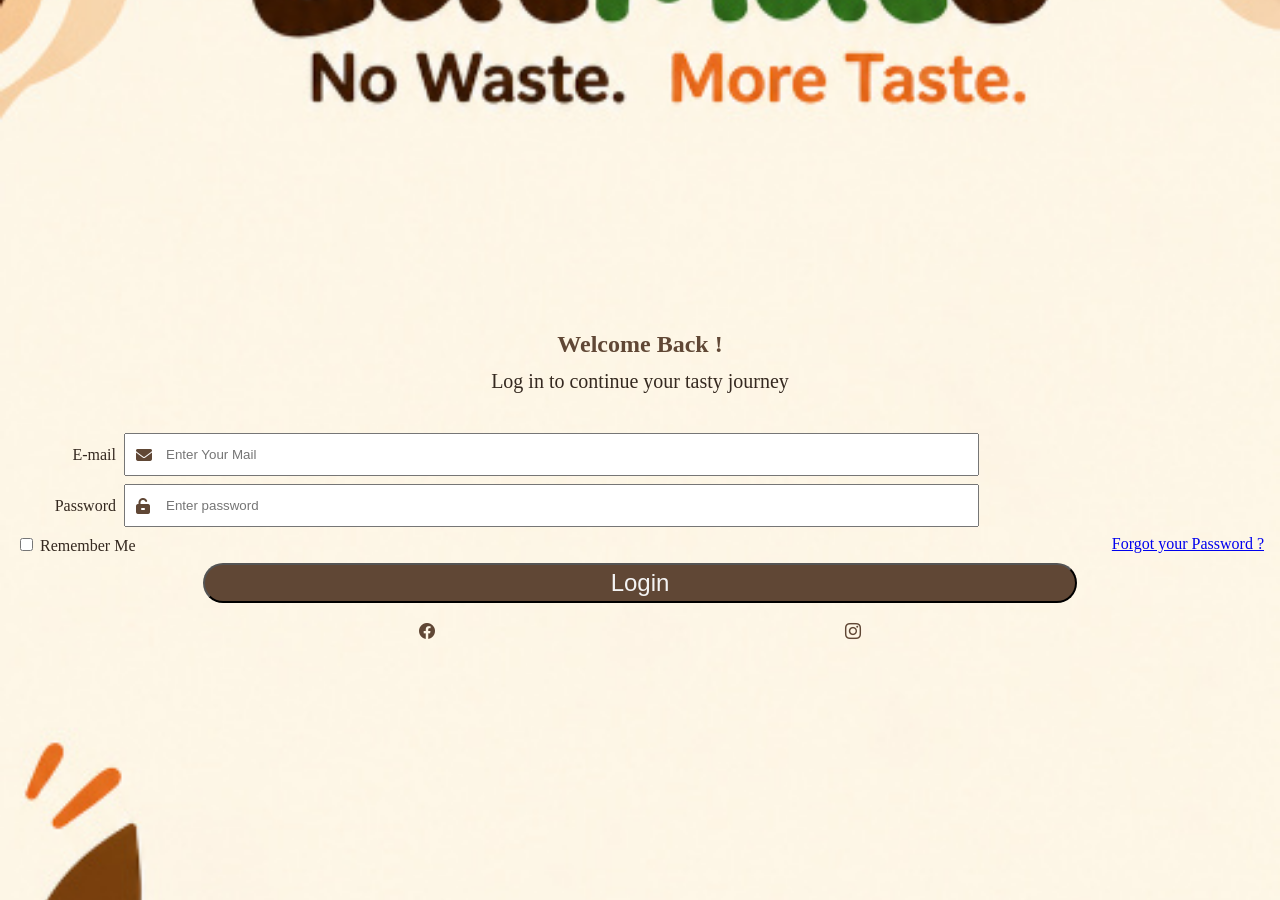
==== Login.html @ 64c69b15 "Initial commit..." ====
<!doctype html>
<html lang="en">
    <head>
        <meta charset="UTF-8" />
        <meta name="viewport" content="width=device-width, initial-scale=1.0" />
        <title>EatMate..your Mate</title>
        <link
            rel="stylesheet"
            href="https://cdn.jsdelivr.net/npm/bootstrap-icons@1.11.3/font/bootstrap-icons.min.css"
        />
        <link
            rel="stylesheet"
            href="https://cdnjs.cloudflare.com/ajax/libs/font-awesome/6.7.2/css/all.min.css"
        />
        <link rel="stylesheet" href="css/variables.css" />
        <link rel="stylesheet" href="css/base.css" />
        <link rel="stylesheet" href="css/layout.css" />
        <link rel="stylesheet" href="css/formpage.css" />
        <link rel="stylesheet" href="css/components.css" />
    </head>
    <body class="formpage">
        <header></header>
        <main>
            <section id="contentHeading">
                <h1>Welcome Back !</h1>
                <p>Log in to continue your tasty journey</p>
            </section>
            <section id="content">
                <form>
                    <div class="formfield">
                        <label for="mail">E-mail</label>
                        <div class="field-input">
                            <i
                                class="fa-solid fa-envelope"
                                style="color: #604735"
                            ></i>
                            <input
                                type="email"
                                id="mail"
                                placeholder="Enter Your Mail "
                                required
                            />
                        </div>
                    </div>
                    <div class="formfield">
                        <label for="password">Password</label>
                        <div class="field-input">
                            <i
                                class="fa-solid fa-unlock-keyhole"
                                style="color: var(--color-primary)"
                            ></i>
                            <input
                                type="password"
                                id="password"
                                placeholder="Enter password"
                                required
                            />
                        </div>
                    </div>
                    <fieldset>
                        <div>
                            <input type="checkbox" id="rememberme" />
                            <label for="rememberme">Remember Me</label>
                        </div>
                        <div>
                            <a href="index.html">Forgot your Password ?</a>
                        </div>
                    </fieldset>
                    <button class="btn" id="login">Login</button>
                </form>
            </section>
            <section id="contentDetails">
                <nav>
                    <ul>
                        <li>
                            <a
                                href="https://www.facebook.com/"
                                aria-label="Visit us on Facebook"
                                target="_blank"
                            >
                                <i class="bi bi-facebook"> </i
                            ></a>
                        </li>
                        <li>
                            <a
                                href="https://www.instagram.com/"
                                aria-label="Visit us on Instagram"
                                target="_blank"
                                ><i class="bi bi-instagram"></i
                            ></a>
                        </li>
                    </ul>
                </nav>
            </section>
        </main>

        <footer></footer>
    </body>
</html>
---- css/variables.css ----
:root {
    /* page variables */

    /*---------------------------- Colors------------------- */
    --color-bg: #f9f5ef;
    --color-primary: #604735;
    --color-secondary: #e5b98c;
    --color-tertiary: #f6e6cd;
    --color-body-text: #352920;
    --color-darktheme-text: #f3f3f3;

    --login-bg-img: url('../images/login.jpeg');

    /*---------------------------- Headings------------------- */

    --color-headings: var(--color-primary);

    /* semantic */
    --color-disbaled: #b9a99c;
    --color-success: #042b0e;
    --color-failure: #641616;
    --color-info: #356acd;

    --color-sidemenu-text: var(--color-primary);
    --color-sidemenu-bg: var(--color-tertiary);

    --color-link-hover: #7a4a00;

    --color-card-border: var(--color-primary);
    --color-card-bg: #ffffff;
    --color-card-text: #000000;

    /* Buttons*/
    --color-formbtn-bg: var(--color-primary);
    --color-formbtn-text: #f3f3f3;
    --color-formbtn-hover: #f6e6cd;
    --color-btn-bg: var(--color-secondary);
    --color-btn-text: var(--color-primary);

    /* Form */
    --color-fieldset-border: var(--color-primary);
    --color-fields-bg: #faf3ee;
    --color-field-focus: #1a73e8;
    --color-field-border: #895e3f;

    /*---------------------------- Typography------------------- */
    --font-body:
        Arial, system-ui, -apple-system, 'Segoe UI', Roboto, sans-serif;
    --font-heading: Georgia, 'Times New Roman', serif;
    --fs-h1: var(--space-4);
    --fs-h2: var(--space-3);
    --fs-btn: calc(var(--space-2) * 1.5);
    --fs-p: calc(var(--space-2) * 1.25);

    /*---------------------------- Spacing------------------- */

    /* Using PX
    --space-1: 8px;
    --space-2: 16px;
    --space-3: 24px;
    --space-4: 32px;
    --space-5: 48px;
*/
    /* using rem */

    --space-1: 0.5rem; /* 8px */
    --space-2: 1rem; /* 16px */
    --space-3: 1.5rem; /* 24x */
    --space-4: 2rem; /* 32px */
    --space-5: 3rem; /* 48px */

    /*---------------------------- Radius ------------------- */

    --radius-3: 25px;
}
---- css/base.css ----
*,
*::before,
*::after {
    box-sizing: border-box;
}

/*---------------------------- Body------------------- */

body {
    /* font-family: var(--font-body);
    font-size: var(--space-2);
    line-height: 1.6;
    /* margin: 0; */
    display: flex;
    flex-direction: column;
    justify-content: space-between;
    color: var(--color-body-text);
    gap: var(--space-1);
    margin: 0;
    height: 100vh;
    width: 100vw;
}

main {
    width: 100%;
}

/*---------------------------Headings------------------ */
h1,
h2,
h3,
h4 {
    font-family: var(--font-heading);
    color: var(--color-headings);
    margin-top: var(--space-3);
    margin-bottom: calc(var(--space-1) / 2);
}

p {
    font-size: var(--fs-p);
    margin-top: var(--space-1);
}

/*---------------------------Images------------------ */

#contentHeading {
    border-color: var(--color-primary);
    border-radius: var(--radius-3);
    width: 100%;
}
---- css/layout.css ----
/*---------------------------- Header ------------------- */
body.formpage {
    background-image: var(--login-bg-img);
    background-size: cover;
    background-position: center;
    background-repeat: no-repeat;
    min-height: 100vh;
    justify-content: center;
}

body.Default {
    background-color: var(--color-bg);
}

header {
    background-color: var(--color-bg);
    display: flex;
    align-items: center;
    justify-content: space-between;
    padding: calc(var(--space-1) / 2);
}

/*---------------------------- Main  -------------------*/
main {
    margin-top: 0px;
    padding: var(--space-1);
    gap: calc(var(--space-1) / 2);
}

#contentHeading img {
    width: 100%;
    border-radius: var(--radius-3);
}

.content {
    padding: calc(var(--space-5) * 1.5) var(--space-2);
    display: flex;
    flex-direction: column;
    justify-content: space-between;
    align-items: center;
}
/*---------------------------- Footer ------------------- */

footer {
    background-color: var(--color-bg);
    color: var(--color-primary);
}

footer nav {
    width: 100%;
}
footer nav ul {
    display: flex;
    list-style: none;
    width: 100%;
    margin: 0;
    padding: var(--space-2) 0;
    gap: var(--space-5);
    justify-content: space-evenly;
    align-items: center;
}
ul a {
    color: var(--color-primary);
}
/*---------------------------- Grid & Flex------------------- */
main {
    display: grid;
    grid-template-rows: repeat(3, auto);
    justify-content: space-around;
    justify-content: space-between;
}
footer {
    display: flex;
}

/*---------------------------- Media Queries ------------------- */
---- css/formpage.css ----
.formpage {
    display: flex;
    flex-direction: column;
    background-color: transparent;

    header,
    footer {
        display: none;
    }
    #content {
        display: flex;
        width: 100%;
        justify-content: center;
        align-items: center;
    }
    form {
        display: flex;
        flex-direction: column;
        justify-content: center;
    }

    main {
        padding-top: 48px;
        display: flex;
        flex-direction: column;
        justify-content: center;
    }
    main #contentDetails nav ul {
        display: flex;
        justify-content: space-evenly;
        list-style: none;
        padding: 0;
    }

    #contentHeading {
        display: flex;
        flex-direction: column;
        align-items: center;
        margin-top: var(--space-3);
        margin-bottom: var(--space-2);
    }
    /* .formfield
    {


    }
 */
}
---- css/components.css ----
header img {
    width: 70px;
    height: 100%;
}

/* ________________________________Form______________________________________ */

form {
    display: flex;
    justify-content: center;
    align-items: center;
    gap: var(--space-1);
    width: 100%;
    padding: 0 var(--space-1);
}

form label {
    grid-column: 1;
    text-align: end;
}
form .field-input {
    grid-column: 2;
}
.formfield {
    display: grid;
    grid-template-columns: 100px 1fr;
    align-items: center;
    gap: var(--space-1);
    width: 100%;
}

/* for placing icon inside the input fields */
.field-input {
    position: relative;
    width: 75%;
}
.field-input input {
    width: 100%;
    box-sizing: border-box;
    padding: 12px 12px 12px 40px;
}

.field-input i {
    position: absolute;
    left: 12px;
    top: 50%;
    transform: translateY(-50%);
    color: var(--color-primary);
}
/* end */
input[type='checkbox'] {
    width: auto;
}

form fieldset {
    display: flex;
    justify-content: space-between;
    width: 100%;
    border-style: none;
    padding: 0;
}

/* ________________________________Buttons______________________________________ */

form .btn {
    justify-content: center;
    background-color: var(--color-formbtn-bg);
    width: 70%;
    color: var(--color-formbtn-text);
    font-size: var(--fs-btn);
    padding: calc(var(--space-1) / 2);
    margin: 0 var(--space-3);
}

.btn {
    display: flex;
    background-color: var(--color-btn-bg);
    border-radius: var(--radius-3);
    padding: var(--space-3);
    font-size: var(--fs-btn);
    color: var(--color-btn-text);
    justify-content: space-between;
}

.content .btn {
    margin: var(--space-5);
    width: 100%;
    align-items: center;
    justify-content: center;
    height: 100px;
}
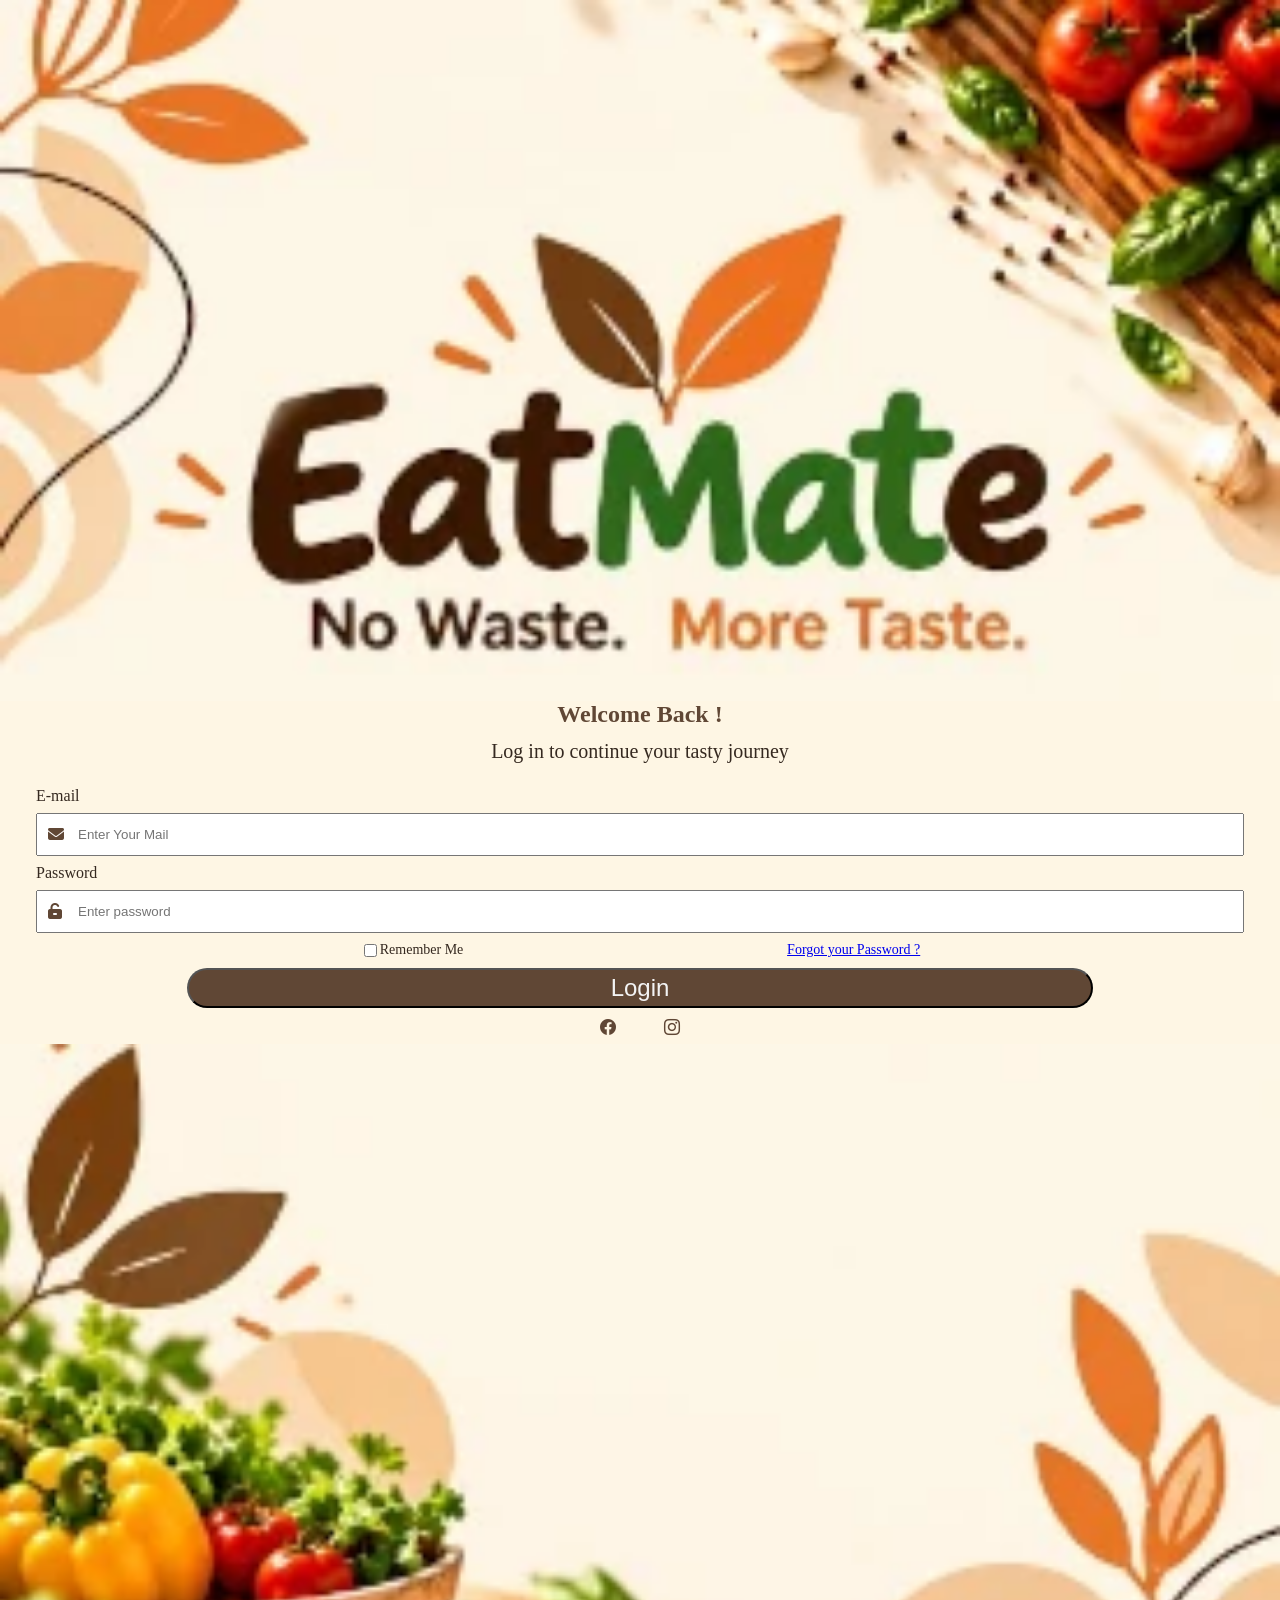
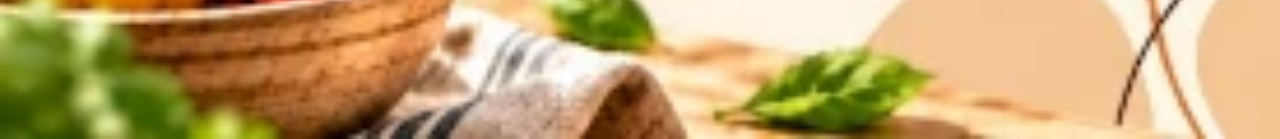
==== commit 615f667b: "Initial commit" ====
--- a/Login.html
+++ b/Login.html
@@ -19,13 +19,15 @@
         <link rel="stylesheet" href="css/components.css" />
     </head>
     <body class="formpage">
-        <header></header>
+        <header>
+            <img src="images/login header.webp" alt="loginheader" />
+        </header>
         <main>
-            <section id="contentHeading">
+            <section class="content">
                 <h1>Welcome Back !</h1>
                 <p>Log in to continue your tasty journey</p>
             </section>
-            <section id="content">
+            <section class="content">
                 <form>
                     <div class="formfield">
                         <label for="mail">E-mail</label>
@@ -69,9 +71,9 @@
                     <button class="btn" id="login">Login</button>
                 </form>
             </section>
-            <section id="contentDetails">
+            <section class="content">
                 <nav>
-                    <ul>
+                    <ul class="links">
                         <li>
                             <a
                                 href="https://www.facebook.com/"
@@ -94,6 +96,8 @@
             </section>
         </main>
 
-        <footer></footer>
+        <footer>
+            <img src="images/login footer.webp" alt="loginfooter" />
+        </footer>
     </body>
 </html>
--- a/css/variables.css
+++ b/css/variables.css
@@ -8,6 +8,7 @@
     --color-tertiary: #f6e6cd;
     --color-body-text: #352920;
     --color-darktheme-text: #f3f3f3;
+    --color-form-bg: #fef6e4;
 
     --login-bg-img: url('../images/login.jpeg');
 
@@ -50,7 +51,7 @@
     --fs-h1: var(--space-4);
     --fs-h2: var(--space-3);
     --fs-btn: calc(var(--space-2) * 1.5);
-    --fs-p: calc(var(--space-2) * 1.25);
+    --fs-p: calc(var(--space-1) * 1.5);
 
     /*---------------------------- Spacing------------------- */
 
--- a/css/base.css
+++ b/css/base.css
@@ -17,8 +17,6 @@
     color: var(--color-body-text);
     gap: var(--space-1);
     margin: 0;
-    height: 100vh;
-    width: 100vw;
 }
 
 main {
@@ -41,6 +39,12 @@
     margin-top: var(--space-1);
 }
 
+nav {
+    display: flex;
+    flex-direction: column;
+    width: 100%;
+    height: var(--space-4);
+}
 /*---------------------------Images------------------ */
 
 #contentHeading {
--- a/css/layout.css
+++ b/css/layout.css
@@ -1,12 +1,4 @@
 /*---------------------------- Header ------------------- */
-body.formpage {
-    background-image: var(--login-bg-img);
-    background-size: cover;
-    background-position: center;
-    background-repeat: no-repeat;
-    min-height: 100vh;
-    justify-content: center;
-}
 
 body.Default {
     background-color: var(--color-bg);
@@ -17,7 +9,7 @@
     display: flex;
     align-items: center;
     justify-content: space-between;
-    padding: calc(var(--space-1) / 2);
+    /* padding: calc(var(--space-1) / 2); */
 }
 
 /*---------------------------- Main  -------------------*/
@@ -49,15 +41,25 @@
 footer nav {
     width: 100%;
 }
-footer nav ul {
+nav ul {
     display: flex;
     list-style: none;
     width: 100%;
     margin: 0;
+    justify-content: space-evenly;
+    align-items: center;
+    height: 100%;
+}
+/*
+form nav ul li {
+    height: 100%;
+    width: 100%;
+    margin: 0 10px;
+} */
+
+footer nav ul {
     padding: var(--space-2) 0;
     gap: var(--space-5);
-    justify-content: space-evenly;
-    align-items: center;
 }
 ul a {
     color: var(--color-primary);
@@ -73,4 +75,40 @@
     display: flex;
 }
 
+.subcontainer {
+    display: flex;
+    width: 100%;
+    height: fit-content;
+    justify-content: right;
+    align-items: center;
+}
+.field {
+    width: 100%;
+    padding: 0;
+    border-width: 0.5px;
+}
+
+.container {
+    display: flex;
+    flex-direction: column;
+    width: 100%;
+}
+
+#filtericon {
+    padding: 0;
+    min-width: 50px;
+    height: 100%;
+}
+
 /*---------------------------- Media Queries ------------------- */
+
+.links a {
+    color: var(--color-primary);
+    padding: 0 var(--space-3);
+}
+
+.links {
+    display: flex;
+    justify-content: center;
+    padding: 0;
+}
--- a/css/formpage.css
+++ b/css/formpage.css
@@ -2,47 +2,96 @@
     display: flex;
     flex-direction: column;
     background-color: transparent;
+    gap: 0;
+    height: 100vh;
+    img {
+        width: 100%;
+    }
 
-    header,
-    footer {
-        display: none;
+    h1 {
+        margin-top: 0;
     }
-    #content {
-        display: flex;
+    border-radius: var(--radius-3);
+
+    .content {
+        padding: 0;
         width: 100%;
         justify-content: center;
-        align-items: center;
     }
     form {
         display: flex;
         flex-direction: column;
         justify-content: center;
+        align-items: center;
+        gap: var(--space-1);
+        width: 100%;
+        padding: 0 calc(var(--space-3) * 1.5);
     }
 
     main {
-        padding-top: 48px;
         display: flex;
+        background-color: var(--color-form-bg);
         flex-direction: column;
         justify-content: center;
-    }
-    main #contentDetails nav ul {
-        display: flex;
-        justify-content: space-evenly;
-        list-style: none;
+        height: 100%;
         padding: 0;
     }
-
     #contentHeading {
         display: flex;
         flex-direction: column;
         align-items: center;
-        margin-top: var(--space-3);
-        margin-bottom: var(--space-2);
+
+        margin-bottom: 0;
     }
-    /* .formfield
-    {
+    p {
+        font-size: 20px;
+        display: flex;
+        flex-wrap: wrap;
+    }
+    .field-input {
+        position: relative;
+        width: 100%;
+    }
+    .field-input input {
+        width: 100%;
+        box-sizing: border-box;
+        padding: 12px 12px 12px 40px;
+    }
 
-
+    .field-input i {
+        position: absolute;
+        left: 12px;
+        top: 50%;
+        transform: translateY(-50%);
+        color: var(--color-primary);
     }
- */
+    .formfield {
+        display: flex;
+        flex-direction: column;
+        align-items: flex-start;
+        justify-content: center;
+        gap: var(--space-1);
+        width: 100%;
+    }
+    fieldset {
+        display: flex;
+        justify-content: space-evenly;
+        width: 100%;
+        border-style: none;
+        padding: 0 minmax(var(--space-4) auto);
+    }
+    fieldset div {
+        display: flex;
+        font-size: calc(var(--space-1) * 1.75);
+        align-items: center;
+    }
+    .btn {
+        justify-content: center;
+        background-color: var(--color-formbtn-bg);
+        color: var(--color-formbtn-text);
+        width: 75%;
+        /* font-size: var(--fs-btn); */
+        padding: calc(var(--space-1) / 2) calc(var(--space-2) * 2);
+        align-items: center;
+    }
 }
--- a/css/components.css
+++ b/css/components.css
@@ -5,59 +5,8 @@
 
 /* ________________________________Form______________________________________ */
 
-form {
-    display: flex;
-    justify-content: center;
-    align-items: center;
-    gap: var(--space-1);
-    width: 100%;
-    padding: 0 var(--space-1);
-}
-
-form label {
-    grid-column: 1;
-    text-align: end;
-}
-form .field-input {
-    grid-column: 2;
-}
-.formfield {
-    display: grid;
-    grid-template-columns: 100px 1fr;
-    align-items: center;
-    gap: var(--space-1);
-    width: 100%;
-}
-
-/* for placing icon inside the input fields */
-.field-input {
-    position: relative;
-    width: 75%;
-}
-.field-input input {
-    width: 100%;
-    box-sizing: border-box;
-    padding: 12px 12px 12px 40px;
-}
-
-.field-input i {
-    position: absolute;
-    left: 12px;
-    top: 50%;
-    transform: translateY(-50%);
-    color: var(--color-primary);
-}
-/* end */
 input[type='checkbox'] {
     width: auto;
-}
-
-form fieldset {
-    display: flex;
-    justify-content: space-between;
-    width: 100%;
-    border-style: none;
-    padding: 0;
 }
 
 /* ________________________________Buttons______________________________________ */
@@ -65,11 +14,11 @@
 form .btn {
     justify-content: center;
     background-color: var(--color-formbtn-bg);
-    width: 70%;
     color: var(--color-formbtn-text);
-    font-size: var(--fs-btn);
-    padding: calc(var(--space-1) / 2);
-    margin: 0 var(--space-3);
+    width: 75%;
+    /* font-size: var(--fs-btn); */
+    padding: calc(var(--space-1) / 2) calc(var(--space-2) * 2);
+    align-items: center;
 }
 
 .btn {
@@ -82,10 +31,39 @@
     justify-content: space-between;
 }
 
-.content .btn {
+/* .content .btn {
     margin: var(--space-5);
     width: 100%;
     align-items: center;
     justify-content: center;
     height: 100px;
+} */
+
+ul .btn {
+    font-size: var(--fs-p);
+    width: 100%;
+    justify-content: center;
+    height: fit-content;
+    border-style: solid;
+    background-color: transparent;
+    padding: var(--space-1) var(--space-2);
 }
+
+.subcontainer .btn {
+    align-items: center;
+    height: var(--space-1);
+    padding: var(--space-2);
+}
+
+#filtericon {
+    height: 100%;
+    width: 100%;
+    align-items: center;
+    border-color: transparent;
+}
+
+#filtericon i {
+    height: 100%;
+    width: 100%;
+    min-width: 50px;
+}
